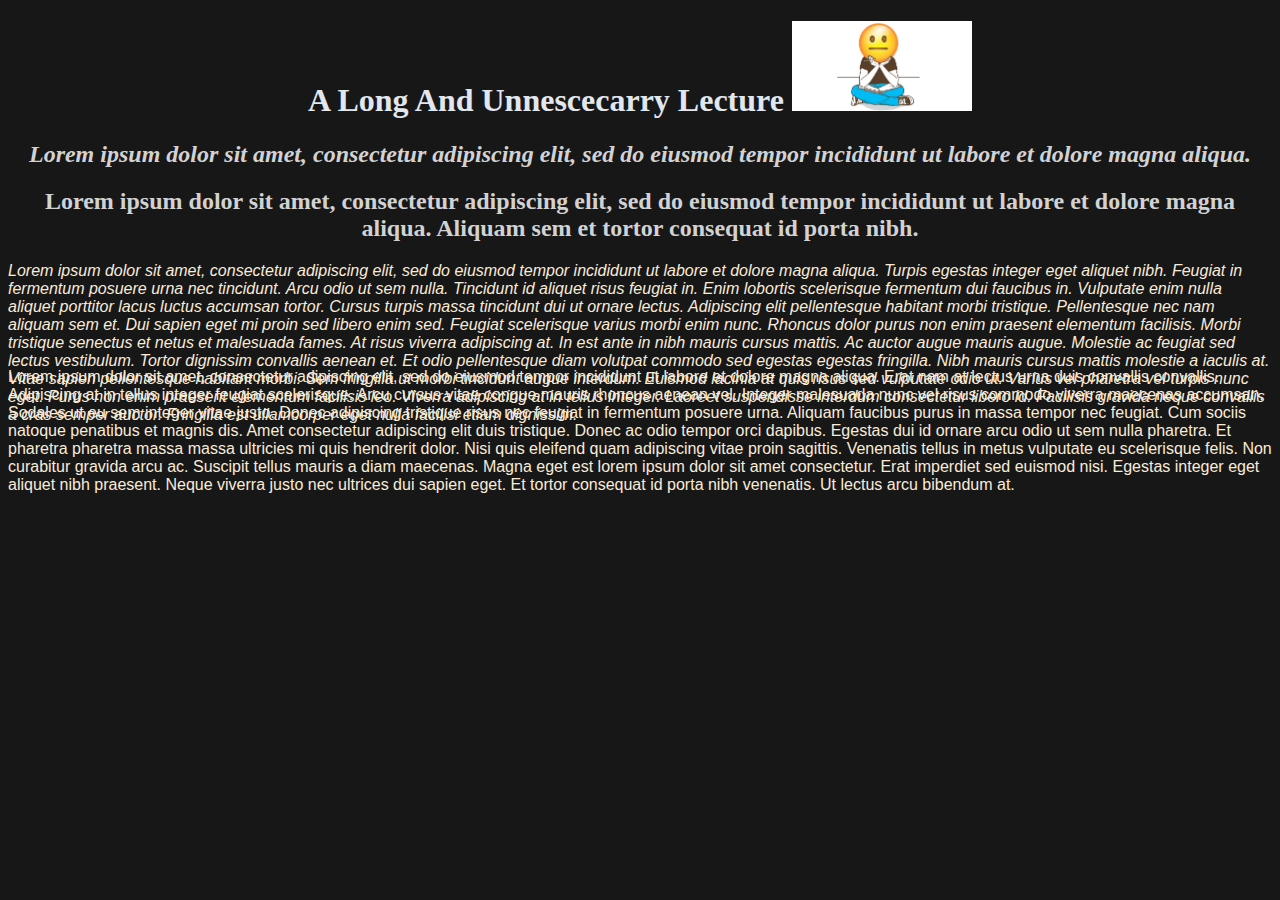
==== index.html @ 2264e7a7 "add more formatting and README" ====
<!DOCTYPE html>
<html lang="en-US"></html>
<head>
  <link href="css/styles.css" rel="stylesheet" type="text/css">
  <title>Boring Lecture</title>
</head>
<body>
  <h1>
    A long and unnescecarry lecture
    <img class="intro" src="img/Bored.jpg" alt="Proof that this will be boring">
  </h1>
  <h2 class="intro">Lorem ipsum dolor sit amet, consectetur adipiscing elit, sed do eiusmod tempor incididunt ut labore et dolore magna aliqua.</h2>
  <h2>Lorem ipsum dolor sit amet, consectetur adipiscing elit, sed do eiusmod tempor incididunt ut labore et dolore magna aliqua. Aliquam sem et tortor consequat id porta nibh.</h2>
  <p class="intro">
    Lorem ipsum dolor sit amet, consectetur adipiscing elit, sed do eiusmod tempor incididunt ut labore et dolore magna aliqua. Turpis egestas integer eget aliquet nibh. Feugiat in fermentum posuere urna nec tincidunt. Arcu odio ut sem nulla. Tincidunt id aliquet risus feugiat in. Enim lobortis scelerisque fermentum dui faucibus in. Vulputate enim nulla aliquet porttitor lacus luctus accumsan tortor. Cursus turpis massa tincidunt dui ut ornare lectus. Adipiscing elit pellentesque habitant morbi tristique. Pellentesque nec nam aliquam sem et. Dui sapien eget mi proin sed libero enim sed. Feugiat scelerisque varius morbi enim nunc. Rhoncus dolor purus non enim praesent elementum facilisis.
    Morbi tristique senectus et netus et malesuada fames. At risus viverra adipiscing at. In est ante in nibh mauris cursus mattis. Ac auctor augue mauris augue. Molestie ac feugiat sed lectus vestibulum. Tortor dignissim convallis aenean et. Et odio pellentesque diam volutpat commodo sed egestas egestas fringilla. Nibh mauris cursus mattis molestie a iaculis at. Vitae sapien pellentesque habitant morbi. Sem fringilla ut morbi tincidunt augue interdum. Euismod lacinia at quis risus sed vulputate odio ut. Varius vel pharetra vel turpis nunc eget. Purus non enim praesent elementum facilisis leo. Viverra adipiscing at in tellus integer. Laoreet suspendisse interdum consectetur libero id. Facilisis gravida neque convallis a cras semper auctor. Fringilla est ullamcorper eget nulla facilisi etiam dignissim.
  </p>
  <p>
    Lorem ipsum dolor sit amet, consectetur adipiscing elit, sed do eiusmod tempor incididunt ut labore et dolore magna aliqua. Erat nam at lectus urna duis convallis convallis. Adipiscing at in tellus integer feugiat scelerisque. Arcu cursus vitae congue mauris rhoncus aenean vel. Integer malesuada nunc vel risus commodo viverra maecenas accumsan. Sodales ut eu sem integer vitae justo. Donec adipiscing tristique risus nec feugiat in fermentum posuere urna. Aliquam faucibus purus in massa tempor nec feugiat. Cum sociis natoque penatibus et magnis dis. Amet consectetur adipiscing elit duis tristique. Donec ac odio tempor orci dapibus. Egestas dui id ornare arcu odio ut sem nulla pharetra.
    Et pharetra pharetra massa massa ultricies mi quis hendrerit dolor. Nisi quis eleifend quam adipiscing vitae proin sagittis. Venenatis tellus in metus vulputate eu scelerisque felis. Non curabitur gravida arcu ac. Suscipit tellus mauris a diam maecenas. Magna eget est lorem ipsum dolor sit amet consectetur. Erat imperdiet sed euismod nisi. Egestas integer eget aliquet nibh praesent. Neque viverra justo nec ultrices dui sapien eget. Et tortor consequat id porta nibh venenatis. Ut lectus arcu bibendum at.
  </p>
  </body>
---- css/styles.css ----
.intro {
  font-style: italic;
  max-height: 90px;
  max-width: 200 px;
}

h1{
  color: rgb(226, 230, 237);
  text-align: center;
  text-transform: capitalize;
}

h2 {
  color: rgb(210, 210, 210);
  text-align: center;
}

p {
  color: antiquewhite;
  font-family: sans-serif;
  text-align: left;
  max-width: 400 px;
}

body {
  background-color: rgb(23, 23, 23);
}
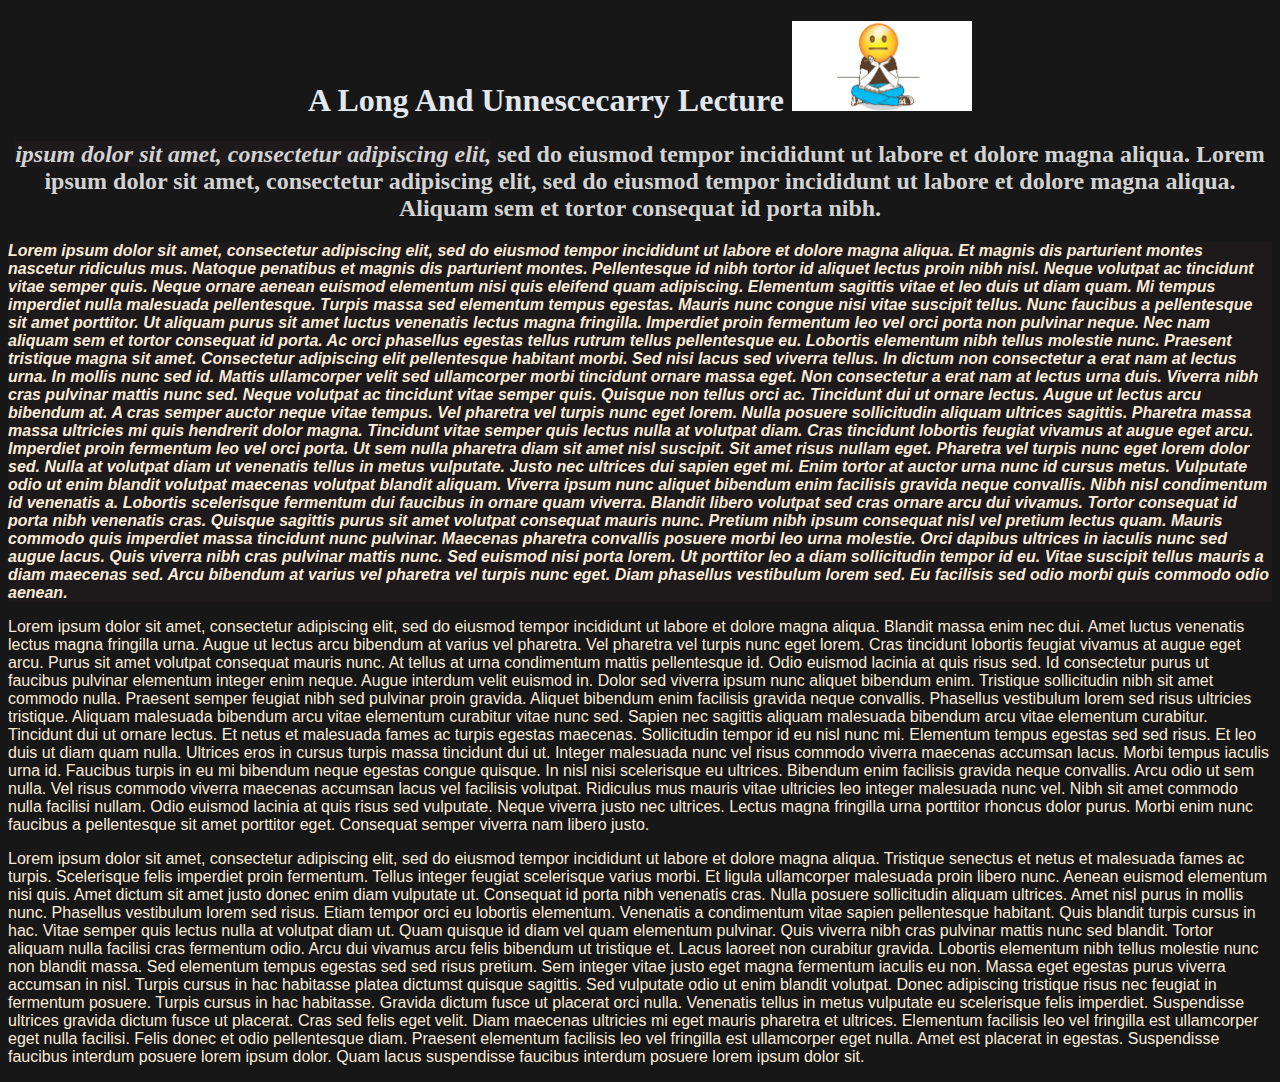
==== commit 6610fa88: "add div and span and more information on this important subject" ====
--- a/index.html
+++ b/index.html
@@ -9,14 +9,26 @@
     A long and unnescecarry lecture
     <img class="intro" src="img/Bored.jpg" alt="Proof that this will be boring">
   </h1>
-  <h2 class="intro">Lorem ipsum dolor sit amet, consectetur adipiscing elit, sed do eiusmod tempor incididunt ut labore et dolore magna aliqua.</h2>
-  <h2>Lorem ipsum dolor sit amet, consectetur adipiscing elit, sed do eiusmod tempor incididunt ut labore et dolore magna aliqua. Aliquam sem et tortor consequat id porta nibh.</h2>
-  <p class="intro">
-    Lorem ipsum dolor sit amet, consectetur adipiscing elit, sed do eiusmod tempor incididunt ut labore et dolore magna aliqua. Turpis egestas integer eget aliquet nibh. Feugiat in fermentum posuere urna nec tincidunt. Arcu odio ut sem nulla. Tincidunt id aliquet risus feugiat in. Enim lobortis scelerisque fermentum dui faucibus in. Vulputate enim nulla aliquet porttitor lacus luctus accumsan tortor. Cursus turpis massa tincidunt dui ut ornare lectus. Adipiscing elit pellentesque habitant morbi tristique. Pellentesque nec nam aliquam sem et. Dui sapien eget mi proin sed libero enim sed. Feugiat scelerisque varius morbi enim nunc. Rhoncus dolor purus non enim praesent elementum facilisis.
-    Morbi tristique senectus et netus et malesuada fames. At risus viverra adipiscing at. In est ante in nibh mauris cursus mattis. Ac auctor augue mauris augue. Molestie ac feugiat sed lectus vestibulum. Tortor dignissim convallis aenean et. Et odio pellentesque diam volutpat commodo sed egestas egestas fringilla. Nibh mauris cursus mattis molestie a iaculis at. Vitae sapien pellentesque habitant morbi. Sem fringilla ut morbi tincidunt augue interdum. Euismod lacinia at quis risus sed vulputate odio ut. Varius vel pharetra vel turpis nunc eget. Purus non enim praesent elementum facilisis leo. Viverra adipiscing at in tellus integer. Laoreet suspendisse interdum consectetur libero id. Facilisis gravida neque convallis a cras semper auctor. Fringilla est ullamcorper eget nulla facilisi etiam dignissim.
+  <h2>
+    <span class="intro"> ipsum dolor sit amet, consectetur adipiscing elit,</span> sed do eiusmod tempor incididunt ut labore et dolore magna aliqua.
+    Lorem ipsum dolor sit amet, consectetur adipiscing elit, sed do eiusmod tempor incididunt ut labore et dolore magna aliqua. Aliquam sem et tortor consequat id porta nibh.
+  </h2>
+  <div class="intro">
+    <p>
+      Lorem ipsum dolor sit amet, consectetur adipiscing elit, sed do eiusmod tempor incididunt ut labore et dolore magna aliqua. Et magnis dis parturient montes nascetur ridiculus mus. Natoque penatibus et magnis dis parturient montes. Pellentesque id nibh tortor id aliquet lectus proin nibh nisl. Neque volutpat ac tincidunt vitae semper quis. Neque ornare aenean euismod elementum nisi quis eleifend quam adipiscing. Elementum sagittis vitae et leo duis ut diam quam. Mi tempus imperdiet nulla malesuada pellentesque. Turpis massa sed elementum tempus egestas. Mauris nunc congue nisi vitae suscipit tellus. Nunc faucibus a pellentesque sit amet porttitor. Ut aliquam purus sit amet luctus venenatis lectus magna fringilla. Imperdiet proin fermentum leo vel orci porta non pulvinar neque. Nec nam aliquam sem et tortor consequat id porta. Ac orci phasellus egestas tellus rutrum tellus pellentesque eu. Lobortis elementum nibh tellus molestie nunc. Praesent tristique magna sit amet.
+      Consectetur adipiscing elit pellentesque habitant morbi. Sed nisi lacus sed viverra tellus. In dictum non consectetur a erat nam at lectus urna. In mollis nunc sed id. Mattis ullamcorper velit sed ullamcorper morbi tincidunt ornare massa eget. Non consectetur a erat nam at lectus urna duis. Viverra nibh cras pulvinar mattis nunc sed. Neque volutpat ac tincidunt vitae semper quis. Quisque non tellus orci ac. Tincidunt dui ut ornare lectus. Augue ut lectus arcu bibendum at.
+      A cras semper auctor neque vitae tempus. Vel pharetra vel turpis nunc eget lorem. Nulla posuere sollicitudin aliquam ultrices sagittis. Pharetra massa massa ultricies mi quis hendrerit dolor magna. Tincidunt vitae semper quis lectus nulla at volutpat diam. Cras tincidunt lobortis feugiat vivamus at augue eget arcu. Imperdiet proin fermentum leo vel orci porta. Ut sem nulla pharetra diam sit amet nisl suscipit. Sit amet risus nullam eget. Pharetra vel turpis nunc eget lorem dolor sed. Nulla at volutpat diam ut venenatis tellus in metus vulputate.
+      Justo nec ultrices dui sapien eget mi. Enim tortor at auctor urna nunc id cursus metus. Vulputate odio ut enim blandit volutpat maecenas volutpat blandit aliquam. Viverra ipsum nunc aliquet bibendum enim facilisis gravida neque convallis. Nibh nisl condimentum id venenatis a. Lobortis scelerisque fermentum dui faucibus in ornare quam viverra. Blandit libero volutpat sed cras ornare arcu dui vivamus. Tortor consequat id porta nibh venenatis cras. Quisque sagittis purus sit amet volutpat consequat mauris nunc. Pretium nibh ipsum consequat nisl vel pretium lectus quam. Mauris commodo quis imperdiet massa tincidunt nunc pulvinar. Maecenas pharetra convallis posuere morbi leo urna molestie. Orci dapibus ultrices in iaculis nunc sed augue lacus. Quis viverra nibh cras pulvinar mattis nunc. Sed euismod nisi porta lorem. Ut porttitor leo a diam sollicitudin tempor id eu. Vitae suscipit tellus mauris a diam maecenas sed. Arcu bibendum at varius vel pharetra vel turpis nunc eget. Diam phasellus vestibulum lorem sed. Eu facilisis sed odio morbi quis commodo odio aenean.
+    </p>
+  </div>
+  <p>
+    Lorem ipsum dolor sit amet, consectetur adipiscing elit, sed do eiusmod tempor incididunt ut labore et dolore magna aliqua. Blandit massa enim nec dui. Amet luctus venenatis lectus magna fringilla urna. Augue ut lectus arcu bibendum at varius vel pharetra. Vel pharetra vel turpis nunc eget lorem. Cras tincidunt lobortis feugiat vivamus at augue eget arcu. Purus sit amet volutpat consequat mauris nunc. At tellus at urna condimentum mattis pellentesque id. Odio euismod lacinia at quis risus sed. Id consectetur purus ut faucibus pulvinar elementum integer enim neque. Augue interdum velit euismod in. Dolor sed viverra ipsum nunc aliquet bibendum enim. Tristique sollicitudin nibh sit amet commodo nulla. Praesent semper feugiat nibh sed pulvinar proin gravida.
+    Aliquet bibendum enim facilisis gravida neque convallis. Phasellus vestibulum lorem sed risus ultricies tristique. Aliquam malesuada bibendum arcu vitae elementum curabitur vitae nunc sed. Sapien nec sagittis aliquam malesuada bibendum arcu vitae elementum curabitur. Tincidunt dui ut ornare lectus. Et netus et malesuada fames ac turpis egestas maecenas. Sollicitudin tempor id eu nisl nunc mi. Elementum tempus egestas sed sed risus. Et leo duis ut diam quam nulla. Ultrices eros in cursus turpis massa tincidunt dui ut. Integer malesuada nunc vel risus commodo viverra maecenas accumsan lacus. Morbi tempus iaculis urna id.
+    Faucibus turpis in eu mi bibendum neque egestas congue quisque. In nisl nisi scelerisque eu ultrices. Bibendum enim facilisis gravida neque convallis. Arcu odio ut sem nulla. Vel risus commodo viverra maecenas accumsan lacus vel facilisis volutpat. Ridiculus mus mauris vitae ultricies leo integer malesuada nunc vel. Nibh sit amet commodo nulla facilisi nullam. Odio euismod lacinia at quis risus sed vulputate. Neque viverra justo nec ultrices. Lectus magna fringilla urna porttitor rhoncus dolor purus. Morbi enim nunc faucibus a pellentesque sit amet porttitor eget. Consequat semper viverra nam libero justo.
   </p>
   <p>
-    Lorem ipsum dolor sit amet, consectetur adipiscing elit, sed do eiusmod tempor incididunt ut labore et dolore magna aliqua. Erat nam at lectus urna duis convallis convallis. Adipiscing at in tellus integer feugiat scelerisque. Arcu cursus vitae congue mauris rhoncus aenean vel. Integer malesuada nunc vel risus commodo viverra maecenas accumsan. Sodales ut eu sem integer vitae justo. Donec adipiscing tristique risus nec feugiat in fermentum posuere urna. Aliquam faucibus purus in massa tempor nec feugiat. Cum sociis natoque penatibus et magnis dis. Amet consectetur adipiscing elit duis tristique. Donec ac odio tempor orci dapibus. Egestas dui id ornare arcu odio ut sem nulla pharetra.
-    Et pharetra pharetra massa massa ultricies mi quis hendrerit dolor. Nisi quis eleifend quam adipiscing vitae proin sagittis. Venenatis tellus in metus vulputate eu scelerisque felis. Non curabitur gravida arcu ac. Suscipit tellus mauris a diam maecenas. Magna eget est lorem ipsum dolor sit amet consectetur. Erat imperdiet sed euismod nisi. Egestas integer eget aliquet nibh praesent. Neque viverra justo nec ultrices dui sapien eget. Et tortor consequat id porta nibh venenatis. Ut lectus arcu bibendum at.
+    Lorem ipsum dolor sit amet, consectetur adipiscing elit, sed do eiusmod tempor incididunt ut labore et dolore magna aliqua. Tristique senectus et netus et malesuada fames ac turpis. Scelerisque felis imperdiet proin fermentum. Tellus integer feugiat scelerisque varius morbi. Et ligula ullamcorper malesuada proin libero nunc. Aenean euismod elementum nisi quis. Amet dictum sit amet justo donec enim diam vulputate ut. Consequat id porta nibh venenatis cras. Nulla posuere sollicitudin aliquam ultrices. Amet nisl purus in mollis nunc. Phasellus vestibulum lorem sed risus. Etiam tempor orci eu lobortis elementum. Venenatis a condimentum vitae sapien pellentesque habitant.
+    Quis blandit turpis cursus in hac. Vitae semper quis lectus nulla at volutpat diam ut. Quam quisque id diam vel quam elementum pulvinar. Quis viverra nibh cras pulvinar mattis nunc sed blandit. Tortor aliquam nulla facilisi cras fermentum odio. Arcu dui vivamus arcu felis bibendum ut tristique et. Lacus laoreet non curabitur gravida. Lobortis elementum nibh tellus molestie nunc non blandit massa. Sed elementum tempus egestas sed sed risus pretium. Sem integer vitae justo eget magna fermentum iaculis eu non. Massa eget egestas purus viverra accumsan in nisl. Turpis cursus in hac habitasse platea dictumst quisque sagittis.
+    Sed vulputate odio ut enim blandit volutpat. Donec adipiscing tristique risus nec feugiat in fermentum posuere. Turpis cursus in hac habitasse. Gravida dictum fusce ut placerat orci nulla. Venenatis tellus in metus vulputate eu scelerisque felis imperdiet. Suspendisse ultrices gravida dictum fusce ut placerat. Cras sed felis eget velit. Diam maecenas ultricies mi eget mauris pharetra et ultrices. Elementum facilisis leo vel fringilla est ullamcorper eget nulla facilisi. Felis donec et odio pellentesque diam. Praesent elementum facilisis leo vel fringilla est ullamcorper eget nulla. Amet est placerat in egestas. Suspendisse faucibus interdum posuere lorem ipsum dolor. Quam lacus suspendisse faucibus interdum posuere lorem ipsum dolor sit.
   </p>
   </body>--- a/css/styles.css
+++ b/css/styles.css
@@ -1,7 +1,13 @@
 .intro {
   font-style: italic;
-  max-height: 90px;
   max-width: 200 px;
+  font-weight: bolder;
+  text-decoration: wavy;
+  background-color: rgba(57, 34, 43, 0.208);
+}
+
+img{
+  max-height: 90px;  
 }
 
 h1{
@@ -19,7 +25,6 @@
   color: antiquewhite;
   font-family: sans-serif;
   text-align: left;
-  max-width: 400 px;
 }
 
 body {
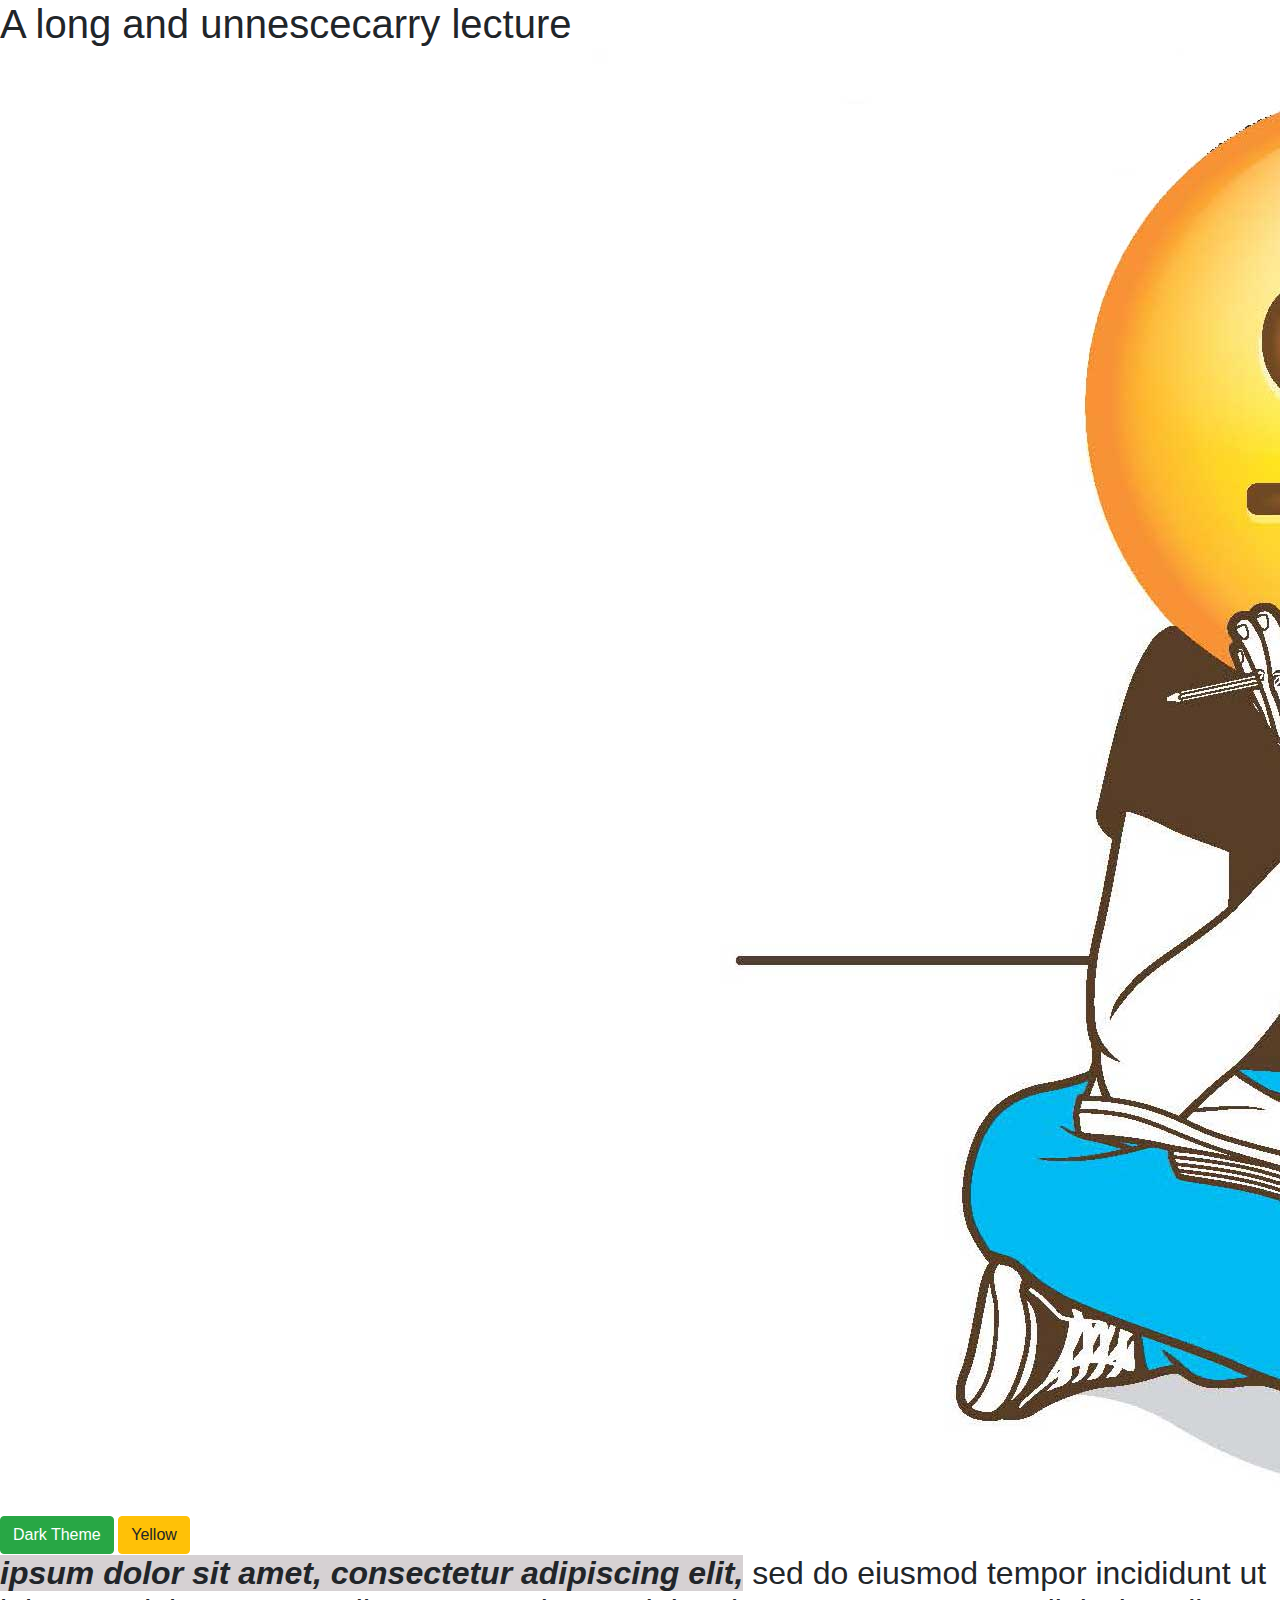
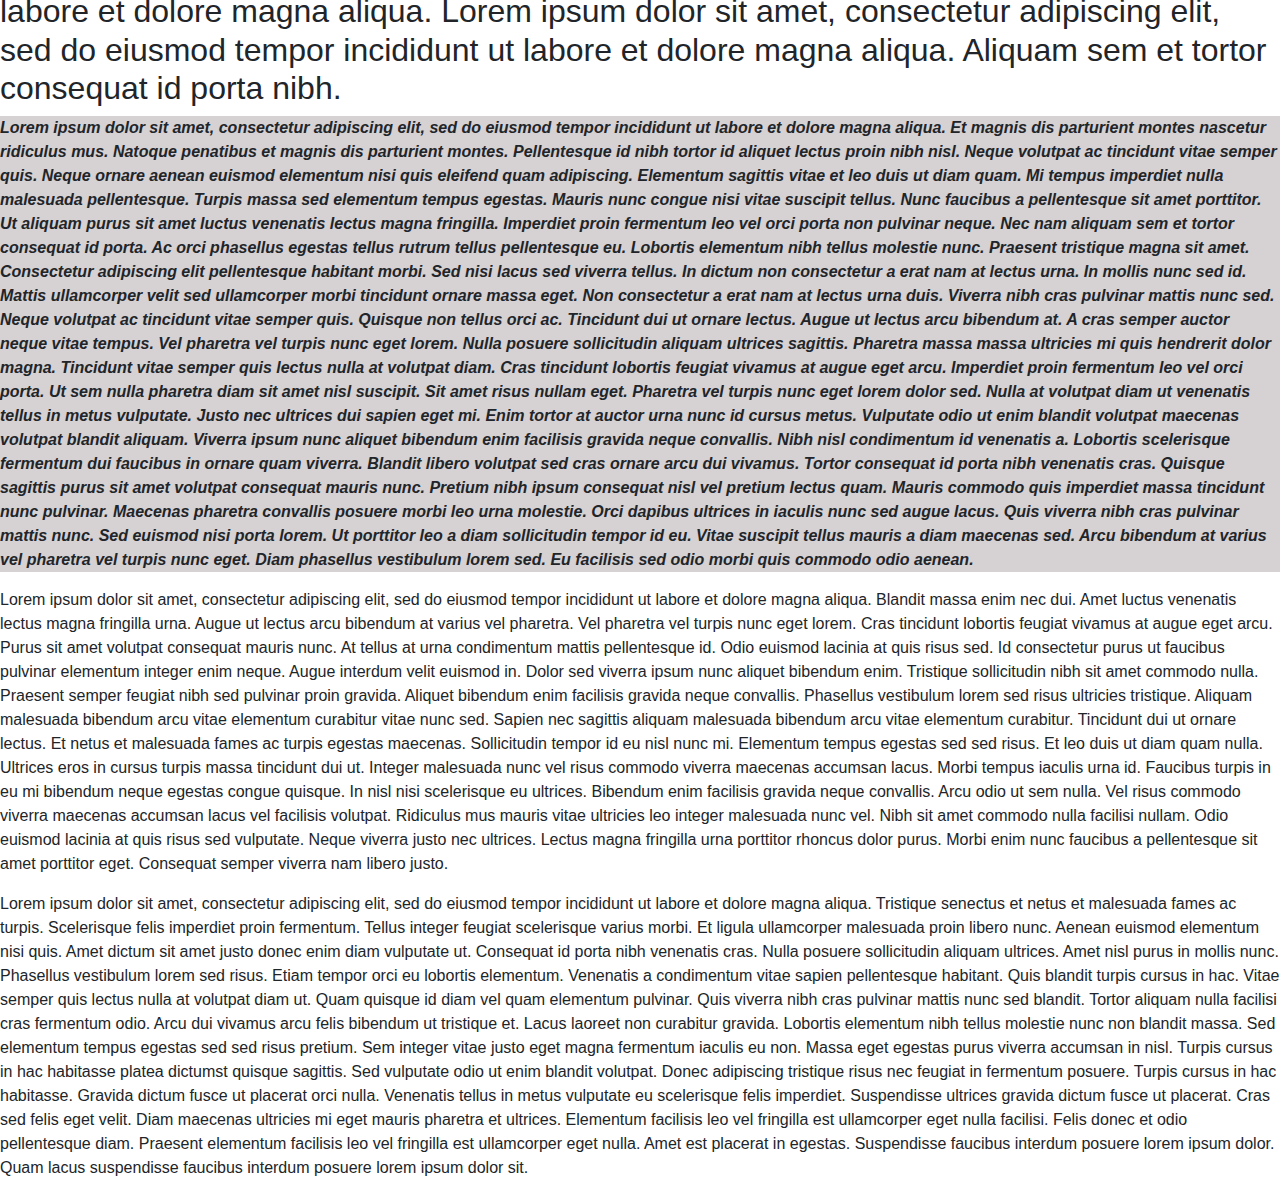
==== commit 65ef28e1: "add bootstrap, jquery" ====
--- a/index.html
+++ b/index.html
@@ -1,7 +1,10 @@
 <!DOCTYPE html>
 <html lang="en-US"></html>
 <head>
+  <link href="css/bootstrap.css" rel="stylesheet" type="text/css">
   <link href="css/styles.css" rel="stylesheet" type="text/css">
+  <script src="js/jquery-3.6.0.js"></script>
+  <script src="js/scripts.js"></script>
   <title>Boring Lecture</title>
 </head>
 <body>
@@ -9,6 +12,8 @@
     A long and unnescecarry lecture
     <img class="intro" src="img/Bored.jpg" alt="Proof that this will be boring">
   </h1>
+  <button class="btn btn-success" id="dark">Dark Theme</button>
+  <button class="btn btn-warning" id="yellow">Yellow</button>
   <h2>
     <span class="intro"> ipsum dolor sit amet, consectetur adipiscing elit,</span> sed do eiusmod tempor incididunt ut labore et dolore magna aliqua.
     Lorem ipsum dolor sit amet, consectetur adipiscing elit, sed do eiusmod tempor incididunt ut labore et dolore magna aliqua. Aliquam sem et tortor consequat id porta nibh.
--- a/css/styles.css
+++ b/css/styles.css
@@ -6,27 +6,27 @@
   background-color: rgba(57, 34, 43, 0.208);
 }
 
-img{
+.dark-theme img{
   max-height: 90px;  
 }
 
-h1{
+.dark-theme h1{
   color: rgb(226, 230, 237);
   text-align: center;
   text-transform: capitalize;
 }
 
-h2 {
+.dark-theme h2 {
   color: rgb(210, 210, 210);
   text-align: center;
 }
 
-p {
+.dark-theme p {
   color: antiquewhite;
   font-family: sans-serif;
   text-align: left;
 }
 
-body {
+.dark-theme body {
   background-color: rgb(23, 23, 23);
 }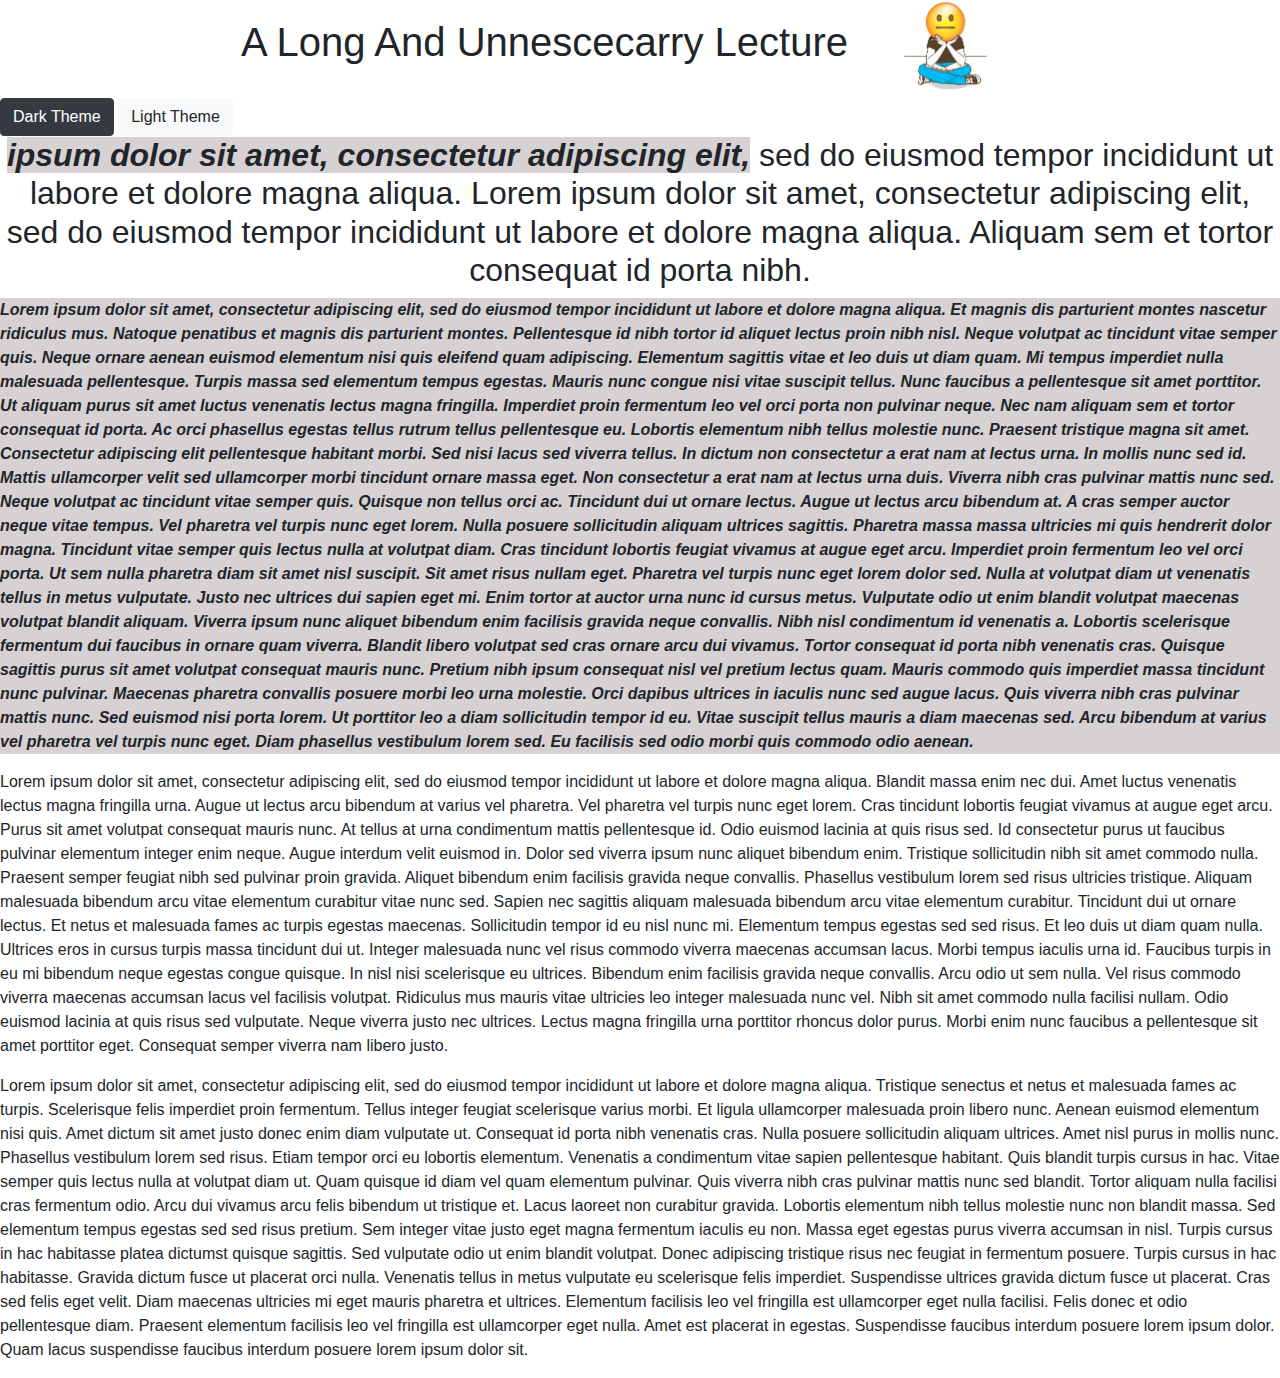
==== commit 47d56f99: "add light/dark theme toggle" ====
--- a/index.html
+++ b/index.html
@@ -12,8 +12,8 @@
     A long and unnescecarry lecture
     <img class="intro" src="img/Bored.jpg" alt="Proof that this will be boring">
   </h1>
-  <button class="btn btn-success" id="dark">Dark Theme</button>
-  <button class="btn btn-warning" id="yellow">Yellow</button>
+  <button class="btn btn-dark" id="dark">Dark Theme</button>
+  <button class="btn btn-light" id="light">Light Theme</button>
   <h2>
     <span class="intro"> ipsum dolor sit amet, consectetur adipiscing elit,</span> sed do eiusmod tempor incididunt ut labore et dolore magna aliqua.
     Lorem ipsum dolor sit amet, consectetur adipiscing elit, sed do eiusmod tempor incididunt ut labore et dolore magna aliqua. Aliquam sem et tortor consequat id porta nibh.
--- a/css/styles.css
+++ b/css/styles.css
@@ -6,27 +6,25 @@
   background-color: rgba(57, 34, 43, 0.208);
 }
 
-.dark-theme img{
+img{
   max-height: 90px;  
 }
 
-.dark-theme h1{
-  color: rgb(226, 230, 237);
+h1{
   text-align: center;
   text-transform: capitalize;
 }
 
-.dark-theme h2 {
-  color: rgb(210, 210, 210);
+h2 {
   text-align: center;
 }
 
-.dark-theme p {
-  color: antiquewhite;
+p {
   font-family: sans-serif;
   text-align: left;
 }
 
-.dark-theme body {
+.dark-theme {
+  color: rgb(226, 230, 237);
   background-color: rgb(23, 23, 23);
 }